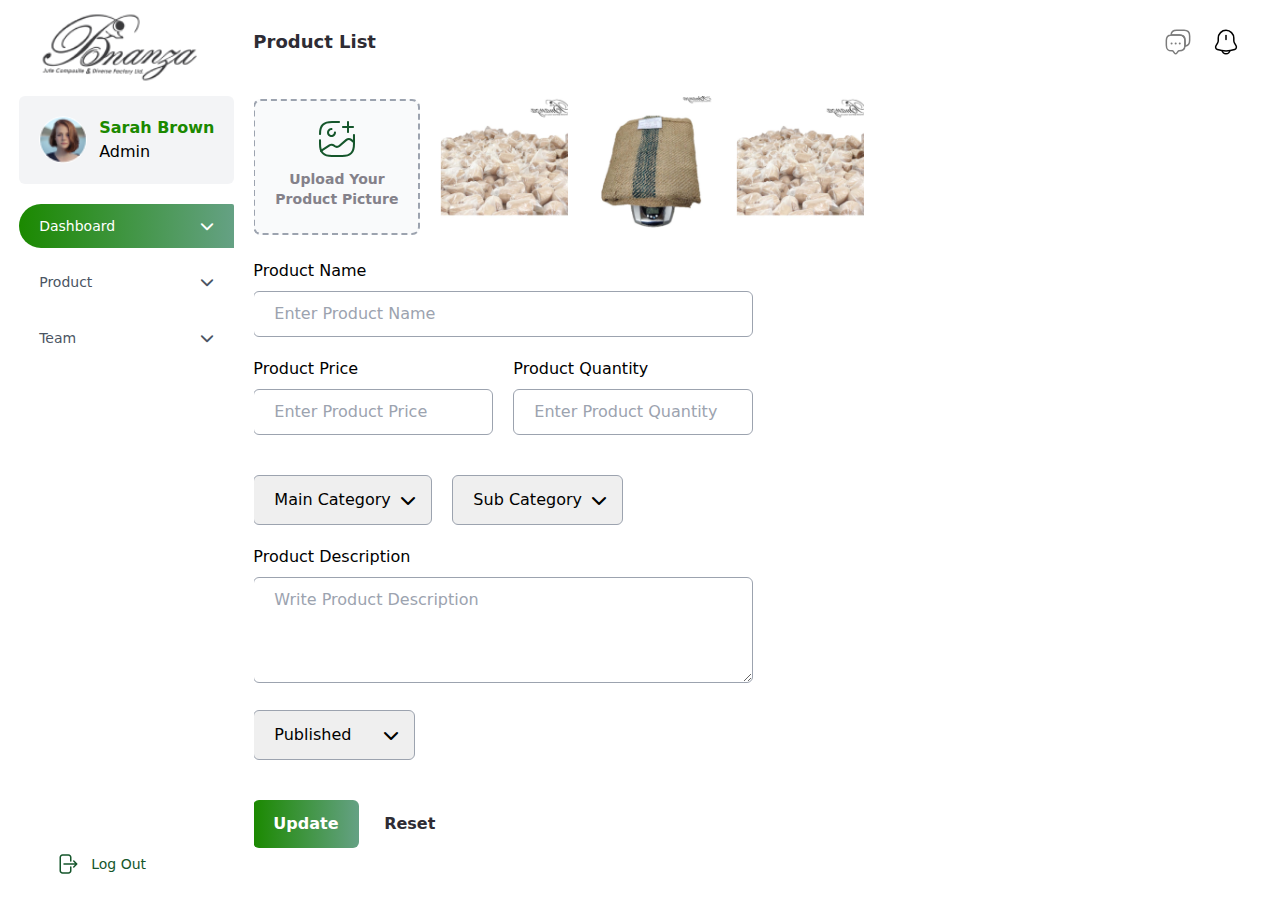
==== dashboard-addProduct.html @ 1c361e9a "All Pages" ====
<!DOCTYPE html>
<html lang="en">
<head>
    <meta charset="UTF-8">
    <meta http-equiv="X-UA-Compatible" content="IE=edge">
    <meta name="viewport" content="width=device-width, initial-scale=1.0">
    <title>Bonaza Dashboard - Add Product</title>
    <link rel="stylesheet" href="style.css">
    <link rel="stylesheet" href="output.css">
    <link rel="stylesheet" href="https://cdnjs.cloudflare.com/ajax/libs/font-awesome/6.4.0/css/all.min.css" />
    <link rel="stylesheet" href="https://cdn.jsdelivr.net/npm/swiper@9/swiper-bundle.min.css" />
</head>
<body class="font-sans">
  <section class=" max-w-[1920px] ml-auto mr-auto">

    <!-- Navigation Menu -->
    <div class="relative">
        
        <nav class="bg-white fixed min-[2000px]:absolute top-0 flex flex-row xl:flex-col justify-between xl:h-full custom-container shadow-sm xl:shadow-none w-full xl:w-fit z-10">
            
            <div class="">

                <a href="/" class="h-12 w-12"><img class="h-20 xl:h-24 2xl:h-28" src="img/Logo.png" alt=""></a>

                <div class="xl:bg-gray-100 p-5 flex items-center mx-auto rounded-md gap-3 pl-5 absolute xl:static top-1 right-20">
                  <img src="img/admin.png" alt="" class="h-8 w-8 xl:h-12 xl:w-12 rounded-[50%]">
                  <div class="hidden xl:block">
                    <p class="text-primaryColor font-semibold">Sarah Brown</p>
                    <p>Admin</p>
                  </div>
                </div>

                <div class="bg-white xl:bg-transparent hidden xl:grid absolute xl:static top-12 right-0 z-10 rounded-sm py-5 xl:py-0 2xl:py-5 max-h-[800px] xl:max-h-[280px] 2xl:max-h-[700px] overflow-y-auto scroll-h min-w-[195px] scroll-smooth shadow-md xl:shadow-none mt-5" id="toggle-menu">

                    <button class="accordion-button menu-list menu-list-active">
                        <span>Dashboard</span>
                        <i class="ml-auto fa-solid fa-chevron-down"></i>
                    </button>

                      <ul class="menu-collapse hidden">
                        <li><a href="#">Homepage Banner</a></li>
                        <li><a href="#">Testimonial</a></li>
                      </ul>

                    <button class="accordion-button menu-list mt-3">
                        <span>Product</span>
                        <i class="ml-auto fa-solid fa-chevron-down"></i>
                    </button>

                      <ul class="menu-collapse hidden">
                        <li><a href="#">Homepage Banner</a></li>
                        <li><a href="#">Testimonial</a></li>
                      </ul>

                    <button class="accordion-button menu-list mt-3">
                        <span>Team</span>
                        <i class="ml-auto fa-solid fa-chevron-down"></i>
                    </button>

                      <ul class="menu-collapse hidden">
                        <li><a href="#">Homepage Banner</a></li>
                        <li><a href="#">Testimonial</a></li>
                      </ul>

                      


                </div>

            </div>

            <!-- Logout Menu Section -->
            <div class="flex items-center px-0 xl:px-4 xl:py-3 xl:mt-10">
                <a class="text-secondaryColor hover:text-red-500 hover:bg-transparent flex gap-3 items-center font-medium text-sm px-5 py-3 rounded-l-full" href="#">
                    <svg width="24" height="24" viewBox="0 0 24 24" fill="none" xmlns="http://www.w3.org/2000/svg">
                        <path d="M15.75 9V5.25C15.75 4.65326 15.5129 4.08097 15.091 3.65901C14.669 3.23705 14.0967 3 13.5 3H7.5C6.90326 3 6.33097 3.23705 5.90901 3.65901C5.48705 4.08097 5.25 4.65326 5.25 5.25V18.75C5.25 19.3467 5.48705 19.919 5.90901 20.341C6.33097 20.7629 6.90326 21 7.5 21H13.5C14.0967 21 14.669 20.7629 15.091 20.341C15.5129 19.919 15.75 19.3467 15.75 18.75V15M18.75 15L21.75 12M21.75 12L18.75 9M21.75 12H9" stroke="#15562B" stroke-width="1.5" stroke-linecap="round" stroke-linejoin="round"/>
                        </svg>
                        
                        
                    <span class="hidden md:block">Log Out</span>
                </a>
                
                <button class="block xl:hidden" id="toggle-button">
                    <svg class="-mr-[1px]" height="24px" width="24px" fill="none" stroke="currentColor" stroke-width="1.5" viewBox="0 0 24 24" xmlns="http://www.w3.org/2000/svg" aria-hidden="true">
                        <path stroke-linecap="round" stroke-linejoin="round" d="M3.75 6.75h16.5M3.75 12h16.5m-16.5 5.25h16.5"></path>
                      </svg>
                </button>    
                </a>

            </div>
                
         

        </nav>
        
    </div>




    <!-- Right Side Section -->
    <div class="ml-auto w-full xl:w-5/6 px-0 xl:px-5 py-2 mt-16 xl:mt-0">


       <!-- Project Overview Header -->

        <section class="flex items-center justify-between px-5 py-2 xl:py-5 gap-4">
            
            <p class="text-lg font-bold text-tColor2">Product List</p>

            <!-- Notification & User -->
            <div class="text-xs xl:text-base flex items-center gap-3 xl:gap-5">
                
                <a class="" href="#">
                  <svg width="28" height="28" viewBox="0 0 28 28" fill="none" xmlns="http://www.w3.org/2000/svg">
                    <path d="M20.9766 12.5883V17.255C20.9766 17.5583 20.9649 17.85 20.9299 18.13C20.6616 21.28 18.8066 22.8433 15.3883 22.8433H14.9216C14.6299 22.8433 14.3499 22.9833 14.1749 23.2167L12.7749 25.0833C12.1566 25.9117 11.1533 25.9117 10.5349 25.0833L9.1349 23.2167C8.98324 23.0183 8.64492 22.8433 8.38825 22.8433H7.9216C4.19993 22.8433 2.33325 21.9217 2.33325 17.255V12.5883C2.33325 9.17001 3.90826 7.31501 7.0466 7.04668C7.3266 7.01168 7.61826 7 7.9216 7H15.3883C19.1099 7 20.9766 8.86668 20.9766 12.5883Z" stroke="#7C7C7C" stroke-width="1.5" stroke-miterlimit="10" stroke-linecap="round" stroke-linejoin="round"/>
                    <path d="M25.6433 7.9216V12.5883C25.6433 16.0183 24.0683 17.8616 20.93 18.1299C20.965 17.8499 20.9766 17.5583 20.9766 17.2549V12.5883C20.9766 8.8666 19.11 6.99992 15.3883 6.99992H7.92163C7.6183 6.99992 7.32663 7.0116 7.04663 7.0466C7.31496 3.90826 9.16996 2.33325 12.5883 2.33325H20.055C23.7766 2.33325 25.6433 4.19993 25.6433 7.9216Z" stroke="#7C7C7C" stroke-width="1.5" stroke-miterlimit="10" stroke-linecap="round" stroke-linejoin="round"/>
                    <path d="M15.7448 15.4583H15.7553" stroke="#7C7C7C" stroke-width="2" stroke-linecap="round" stroke-linejoin="round"/>
                    <path d="M11.6613 15.4583H11.6718" stroke="#7C7C7C" stroke-width="2" stroke-linecap="round" stroke-linejoin="round"/>
                    <path d="M7.57808 15.4583H7.58858" stroke="#7C7C7C" stroke-width="2" stroke-linecap="round" stroke-linejoin="round"/>
                    </svg>
                    
                </a>

                <a class="" href="#">
                  <svg width="28" height="28" viewBox="0 0 28 28" fill="none" xmlns="http://www.w3.org/2000/svg">
                    <path d="M14 7.51343V11.3984" stroke="black" stroke-width="1.5" stroke-miterlimit="10" stroke-linecap="round"/>
                    <path d="M14.0232 2.33325C9.72988 2.33325 6.25321 5.80992 6.25321 10.1033V12.5533C6.25321 13.3466 5.92655 14.5366 5.51821 15.2133L4.03655 17.6866C3.12655 19.2149 3.75655 20.9183 5.43655 21.4783C11.0132 23.3333 17.0449 23.3333 22.6215 21.4783C24.1965 20.9533 24.8732 19.1099 24.0215 17.6866L22.5399 15.2133C22.1315 14.5366 21.8049 13.3349 21.8049 12.5533V10.1033C21.7932 5.83325 18.2932 2.33325 14.0232 2.33325Z" stroke="black" stroke-width="1.5" stroke-miterlimit="10" stroke-linecap="round"/>
                    <path d="M17.885 21.9568C17.885 24.0918 16.135 25.8418 14 25.8418C12.9383 25.8418 11.9583 25.3985 11.2583 24.6985C10.5583 23.9985 10.115 23.0185 10.115 21.9568" stroke="black" stroke-width="1.5" stroke-miterlimit="10"/>
                    </svg>
                    
                </a>

            </div>
            
        </section>

      

        
        <section class="px-5 mt-5">

          <form action="">
            <div class="flex gap-5 flex-wrap items-center">
              
              <div class="flex items-center">
                <label for="dropzone-file" class="flex flex-col items-center justify-center border-2 border-gray-400 border-dashed rounded-lg cursor-pointer bg-gray-50 dark:hover:bg-bray-800 dark:bg-gray-700 hover:bg-gray-100 dark:border-gray-600 dark:hover:border-gray-500 dark:hover:bg-gray-600">
                    <div class="flex flex-col items-center justify-center p-5">
                        <svg width="36" height="36" viewBox="0 0 36 36" fill="none" xmlns="http://www.w3.org/2000/svg">
                          <path fill-rule="evenodd" clip-rule="evenodd" d="M9.99994 7.75839C10.74 7.26392 11.61 7 12.5 7C13.0714 7 13.5346 7.46322 13.5346 8.03464C13.5346 8.60606 13.0714 9.06928 12.5 9.06928C12.0193 9.06928 11.5493 9.21184 11.1496 9.47893C10.7498 9.74602 10.4383 10.1256 10.2543 10.5698C10.0703 11.014 10.0222 11.5027 10.116 11.9742C10.2098 12.4457 10.4413 12.8788 10.7812 13.2188C11.1212 13.5587 11.5543 13.7902 12.0258 13.884C12.4973 13.9778 12.986 13.9297 13.4302 13.7457C13.8744 13.5617 14.254 13.2502 14.5211 12.8504C14.7882 12.4507 14.9307 11.9807 14.9307 11.5C14.9307 10.9286 15.3939 10.4654 15.9654 10.4654C16.5368 10.4654 17 10.9286 17 11.5C17 12.39 16.7361 13.26 16.2416 14.0001C15.7471 14.7401 15.0443 15.3169 14.2221 15.6575C13.3998 15.998 12.495 16.0872 11.6221 15.9135C10.7492 15.7399 9.94736 15.3113 9.31802 14.682C8.68868 14.0526 8.2601 13.2508 8.08647 12.3779C7.91283 11.505 8.00195 10.6002 8.34254 9.77792C8.68314 8.95566 9.25991 8.25285 9.99994 7.75839Z" fill="#15562B"/>
                          <path fill-rule="evenodd" clip-rule="evenodd" d="M34.9802 13C35.5434 13 36 13.4661 36 14.041V22.7574C36 27.2164 35.1375 30.6085 32.9439 32.8604C30.7489 35.1136 27.4407 36 23.094 36H12.906C8.56063 36 5.25258 35.114 3.05723 32.861C0.863226 30.6094 0 27.2173 0 22.7574V19.2528C0 18.6779 0.456559 18.2118 1.01975 18.2118C1.58295 18.2118 2.03951 18.6779 2.03951 19.2528V22.7574C2.03951 27.014 2.87587 29.7227 4.50321 31.3928C6.12922 33.0615 8.76429 33.9181 12.906 33.9181H23.094C27.2371 33.9181 29.8721 33.0611 31.4977 31.3923C33.1248 29.7221 33.9605 27.0134 33.9605 22.7574V14.041C33.9605 13.4661 34.4171 13 34.9802 13Z" fill="#15562B"/>
                          <path fill-rule="evenodd" clip-rule="evenodd" d="M3.09967 3.07527C5.32422 0.868234 8.6763 0 13.0827 0H19.9716C20.5396 0 21 0.456808 21 1.02031C21 1.58381 20.5396 2.04062 19.9716 2.04062H13.0827C8.87924 2.04062 6.20419 2.88106 4.55405 4.51821C2.90392 6.15535 2.05681 8.80935 2.05681 12.9797C2.05681 13.5432 1.59638 14 1.0284 14C0.460432 14 0 13.5432 0 12.9797C0 8.60801 0.875122 5.28231 3.09967 3.07527Z" fill="#15562B"/>
                          <path fill-rule="evenodd" clip-rule="evenodd" d="M23 6C23 5.44772 23.4792 5 24.0704 5H33.9296C34.5208 5 35 5.44772 35 6C35 6.55228 34.5208 7 33.9296 7H24.0704C23.4792 7 23 6.55228 23 6Z" fill="#15562B"/>
                          <path fill-rule="evenodd" clip-rule="evenodd" d="M29 0C29.5523 0 30 0.479239 30 1.07041V10.9296C30 11.5208 29.5523 12 29 12C28.4477 12 28 11.5208 28 10.9296V1.07041C28 0.479239 28.4477 0 29 0Z" fill="#15562B"/>
                          <path fill-rule="evenodd" clip-rule="evenodd" d="M28.0496 19.675L20.9723 25.8014L20.9535 25.8173C20.0931 26.5267 19.0135 26.9145 17.8993 26.9145C16.7851 26.9145 15.7055 26.5267 14.8451 25.8173C14.8358 25.8096 14.8267 25.8018 14.8177 25.7939L14.2713 25.3101C13.8139 24.941 13.2519 24.7253 12.6651 24.694C12.0746 24.6624 11.4894 24.8191 10.9934 25.1414L2.59721 30.8241C2.12855 31.1413 1.49204 31.0177 1.17551 30.5481C0.858988 30.0784 0.982315 29.4405 1.45097 29.1233L9.86814 23.4264C10.7295 22.8634 11.7473 22.5897 12.7741 22.6445C13.801 22.6994 14.7839 23.0802 15.5806 23.7318C15.5909 23.7402 15.6011 23.7489 15.6111 23.7578L16.1591 24.2429C16.6508 24.6434 17.2653 24.8622 17.8993 24.8622C18.5351 24.8622 19.1512 24.6422 19.6436 24.2396L26.7209 18.1131L26.7397 18.0972C27.6002 17.3878 28.6797 17 29.7939 17C30.9081 17 31.9877 17.3878 32.8481 18.0972L32.867 18.1132L35.6454 20.5185C36.0734 20.889 36.1206 21.537 35.7509 21.9659C35.3812 22.3947 34.7345 22.4421 34.3066 22.0716L31.5382 19.6749C31.0458 19.2723 30.4297 19.0523 29.7939 19.0523C29.1582 19.0523 28.5421 19.2723 28.0496 19.675Z" fill="#15562B"/>
                          </svg>                         
                        <p class="mb-1 text-sm font-semibold text-tColor text-center mt-3">Upload Your <br> Product Picture</p>
                    </div>
                    <input id="dropzone-file" type="file" class="hidden" />
                </label>
              </div>

              <div class="flex items-center justify-center aspect-square">
                <img src="img/product-1.png" alt="" class="h-auto w-32">
              </div>
              
              <div class="flex items-center justify-center aspect-square">
                <img src="img/product-2.png" alt="" class="h-auto w-32">
              </div>

              <div class="flex items-center justify-center aspect-square">
                <img src="img/product-1.png" alt="" class="h-auto w-32">
              </div>

            </div>

            <div>
              <p class="mt-5 mb-2">Product Name</p>
              <input class="bg-white w-full max-w-[500px] border-[1px] border-gray-400 first-line:appearance-none  rounded-md py-3 px-5 text-gray-800 leading-tight focus:outline-none focus:shadow-outline" id="last-name" type="text" placeholder="Enter Product Name" />
            </div>

            <div class="flex justify-between max-w-[500px] gap-5">
              <div>
                <p class="mt-5 mb-2">Product Price</p>
                <input class="bg-white w-full border-[1px] border-gray-400 first-line:appearance-none  rounded-md py-3 px-5 text-gray-800 leading-tight focus:outline-none focus:shadow-outline" id="last-name" type="text" placeholder="Enter Product Price" />
              </div>

              <div>
                <p class="mt-5 mb-2">Product Quantity</p>
                <input class="bg-white w-full border-[1px] border-gray-400 first-line:appearance-none  rounded-md py-3 px-5 text-gray-800 leading-tight focus:outline-none focus:shadow-outline" id="last-name" type="text" placeholder="Enter Product Quantity" />
              </div>  
            </div>

            <div class="flex gap-5 mt-10 flex-wrap">

              <div class="relative">
                <select id="main-category" class="border-[1px] border-gray-400 py-3 pl-5 pr-10 appearance-none focus:outline-none focus:shadow-outline rounded-md">
                  <option value="volvo" hidden>Main Category</option>
                  <option value="saab">Men</option>
                  <option value="opel">Women</option>
                  <option value="audi">Kids</option>
                </select>

                <div class="absolute inset-y-0 right-0 flex items-center pr-4 pointer-events-none">
                  <i class="fa-solid fa-chevron-down"></i>
                </div>
              </div>
              
              <div class="relative">
                <select id="main-category" class="border-[1px] border-gray-400 py-3 pl-5 pr-10 appearance-none focus:outline-none focus:shadow-outline rounded-md">
                  <option value="volvo" hidden>Sub Category</option>
                  <option value="saab">Men</option>
                  <option value="opel">Women</option>
                  <option value="audi">Kids</option>
                </select>

                <div class="absolute inset-y-0 right-0 flex items-center pr-4 pointer-events-none">
                  <i class="fa-solid fa-chevron-down"></i>
                </div>
              </div>

            </div>


            <div>
              <p class="mt-5 mb-2">Product Description</p>
              <textarea id="w3review" name="w3review" rows="4" cols="50" placeholder="Write Product Description" class="bg-white w-full max-w-[500px] border-[1px] border-gray-400 first-line:appearance-none  rounded-md py-3 px-5 text-gray-800 leading-tight focus:outline-none focus:shadow-outline"></textarea>
            </div>

            <div class="flex">
              <div class="relative mt-5">
                <select id="main-category" class="border-[1px] border-gray-400 py-3 pl-5 pr-10 appearance-none focus:outline-none focus:shadow-outline rounded-md">
                  <option value="saab">Published</option>
                  <option value="audi">Unpublished</option>
                </select>

                <div class="absolute inset-y-0 right-0 flex items-center pr-4 pointer-events-none">
                  <i class="fa-solid fa-chevron-down"></i>
                </div>
              </div>
            </div>
          
            <div class="mt-5 font-semibold">
              <button class="gradient-color text-white px-5 py-3 rounded-md">Update</button>
              <button class="px-5 py-3 mt-5 rounded-md text-tColor2">Reset</button>
            </div>

          </form>
        </section>
    

    </div>

</section>





<!-- Header Section Script -->
<script> 
  // Menu toggle button 
    const toggleButton = document.getElementById("toggle-button");
    const toggleMenu = document.getElementById("toggle-menu");
    var toggleCounter = 1;
    toggleButton.onclick = function () {
      toggleCounter++;
      if(toggleCounter%2 == 0){
        toggleMenu.classList.remove("hidden");
        toggleMenu.classList.add("grid");
      }
      else{
        toggleMenu.classList.remove("grid");
        toggleMenu.classList.add("hidden");
      }
    }


  </script>


<!-- Accordion Script -->
<script>
  const accordionButtons = document.querySelectorAll('.accordion-button');
  const accordionMenu = document.querySelectorAll('.menu-collapse');

  accordionButtons.forEach(button => {
    button.addEventListener('click', () => {
      const accordionCollapse = button.nextElementSibling;
      button.setAttribute('aria-expanded', button.getAttribute('aria-expanded') === 'false' ? 'true' : 'false');
      accordionCollapse.classList.toggle('hidden');
    });
  });

  // Set all accordion items to collapsed state by default
  document.querySelectorAll('.menu-collapse').forEach(collapse => {
    collapse.classList.add('hidden');
  });


</script>


<!-- Table Script -->
<script>
  const tableButtons = document.querySelectorAll('.table-button');
  const tableMenu = document.querySelectorAll('.table-collapse');
  const tableClose = document.querySelectorAll('.table-close');

  tableButtons.forEach(button => {
    button.addEventListener('click', () => {
      const tableCollapse = button.nextElementSibling;
      button.setAttribute('aria-expanded', button.getAttribute('aria-expanded') === 'false' ? 'true' : 'false');
      tableCollapse.classList.toggle('hidden');
    });
  });

  tableClose.forEach(button => {
    button.addEventListener('click', () => {
      const tableCollapse = button.parentElement.parentElement.parentElement;
      button.setAttribute('aria-expanded', button.getAttribute('aria-expanded') === 'false' ? 'true' : 'false');
      tableCollapse.classList.toggle('hidden');
    });
  });

</script>

<script>
  const tables = document.querySelectorAll('.table-collapse');
  window.onclick = function (event) {
  for (let table of tables){
  if (event.target == table) {
    table.classList.toggle('hidden');
  }
}
};
</script>



</body>
</html>
---- style.css ----
.custom-container{
      margin-left: auto;
      margin-right: auto;
      padding: 0 1.2rem;
    }


    .accordion-button[aria-expanded="true"] .fa-chevron-down {
      transform: rotate(180deg);
    }

    .product a{
      opacity: 0;
      transition: 0.1s;
      -webkit-transition: 0.1s;
      -moz-transition: 0.1s;
      -ms-transition: 0.1s;
      -o-transition: 0.1s;
      bottom: -10%;
}

    .product:hover a{
      opacity: 1;
      bottom:10%;
    }

    @media (min-width: 768px) {
    .main-menu ul li {
      position: relative;
    }
    
    .main-menu .sub-menu {
      position: absolute;
      width: 100%;
      background: #fff;
      left: 0;
      padding: 12px 0;
      border-radius: 5px;
      box-shadow: 0 0 3px 3px #f6f6f6;
      visibility: hidden;
      opacity: 0;
      z-index: 99999;
    }
    
    
    .main-menu > ul > li:hover .sub-menu {
      visibility: visible;
      opacity: 1;
    }
    
  }

  .main-menu .sub-menu li a {
    padding-left: 1.5rem;
    padding-right: 1.5rem;
    padding-top: 0.5rem;
    padding-bottom: 0.5rem;
    display: inline-block;
  }

  .sub-menu{
    margin-top: 7px;
  }


  /* Progress Bar */

  progress[value] {
    --color: #20C9AC;
    /*theprogresscolor*/--background: #20c9ad17;
    /*thebackgroundcolor*/-webkit-appearance: none;
    -moz-appearance: none;
    appearance: none;
    border: none;
    width: 100px;
    height: 8px;
    margin: 0 10px;
    border-radius: 10em;
    background: var(--background);
    -webkit-border-radius: 10em;
    -moz-border-radius: 10em;
    -ms-border-radius: 10em;
    -o-border-radius: 10em;
}

  @media only screen and (min-width: 1600px) {
    progress[value] {
      width: 200px;
    }
  }

  progress[value]::-webkit-progress-bar {
    border-radius: 10em;
    background: var(--background);
  }
  progress[value]::-webkit-progress-value {
    border-radius: 10em;
    background: var(--color);
  }
  progress[value]::-moz-progress-bar {
    border-radius: 10em;
    background: var(--color);
  }
---- output.css ----
/*
! tailwindcss v3.3.1 | MIT License | https://tailwindcss.com
*/

/*
1. Prevent padding and border from affecting element width. (https://github.com/mozdevs/cssremedy/issues/4)
2. Allow adding a border to an element by just adding a border-width. (https://github.com/tailwindcss/tailwindcss/pull/116)
*/

*,
::before,
::after {
  box-sizing: border-box;
  /* 1 */
  border-width: 0;
  /* 2 */
  border-style: solid;
  /* 2 */
  border-color: #e5e7eb;
  /* 2 */
}

::before,
::after {
  --tw-content: '';
}

/*
1. Use a consistent sensible line-height in all browsers.
2. Prevent adjustments of font size after orientation changes in iOS.
3. Use a more readable tab size.
4. Use the user's configured `sans` font-family by default.
5. Use the user's configured `sans` font-feature-settings by default.
6. Use the user's configured `sans` font-variation-settings by default.
*/

html {
  line-height: 1.5;
  /* 1 */
  -webkit-text-size-adjust: 100%;
  /* 2 */
  -moz-tab-size: 4;
  /* 3 */
  -o-tab-size: 4;
     tab-size: 4;
  /* 3 */
  font-family: ui-sans-serif, system-ui, -apple-system, BlinkMacSystemFont, "Segoe UI", Roboto, "Helvetica Neue", Arial, "Noto Sans", sans-serif, "Apple Color Emoji", "Segoe UI Emoji", "Segoe UI Symbol", "Noto Color Emoji";
  /* 4 */
  font-feature-settings: normal;
  /* 5 */
  font-variation-settings: normal;
  /* 6 */
}

/*
1. Remove the margin in all browsers.
2. Inherit line-height from `html` so users can set them as a class directly on the `html` element.
*/

body {
  margin: 0;
  /* 1 */
  line-height: inherit;
  /* 2 */
}

/*
1. Add the correct height in Firefox.
2. Correct the inheritance of border color in Firefox. (https://bugzilla.mozilla.org/show_bug.cgi?id=190655)
3. Ensure horizontal rules are visible by default.
*/

hr {
  height: 0;
  /* 1 */
  color: inherit;
  /* 2 */
  border-top-width: 1px;
  /* 3 */
}

/*
Add the correct text decoration in Chrome, Edge, and Safari.
*/

abbr:where([title]) {
  -webkit-text-decoration: underline dotted;
          text-decoration: underline dotted;
}

/*
Remove the default font size and weight for headings.
*/

h1,
h2,
h3,
h4,
h5,
h6 {
  font-size: inherit;
  font-weight: inherit;
}

/*
Reset links to optimize for opt-in styling instead of opt-out.
*/

a {
  color: inherit;
  text-decoration: inherit;
}

/*
Add the correct font weight in Edge and Safari.
*/

b,
strong {
  font-weight: bolder;
}

/*
1. Use the user's configured `mono` font family by default.
2. Correct the odd `em` font sizing in all browsers.
*/

code,
kbd,
samp,
pre {
  font-family: ui-monospace, SFMono-Regular, Menlo, Monaco, Consolas, "Liberation Mono", "Courier New", monospace;
  /* 1 */
  font-size: 1em;
  /* 2 */
}

/*
Add the correct font size in all browsers.
*/

small {
  font-size: 80%;
}

/*
Prevent `sub` and `sup` elements from affecting the line height in all browsers.
*/

sub,
sup {
  font-size: 75%;
  line-height: 0;
  position: relative;
  vertical-align: baseline;
}

sub {
  bottom: -0.25em;
}

sup {
  top: -0.5em;
}

/*
1. Remove text indentation from table contents in Chrome and Safari. (https://bugs.chromium.org/p/chromium/issues/detail?id=999088, https://bugs.webkit.org/show_bug.cgi?id=201297)
2. Correct table border color inheritance in all Chrome and Safari. (https://bugs.chromium.org/p/chromium/issues/detail?id=935729, https://bugs.webkit.org/show_bug.cgi?id=195016)
3. Remove gaps between table borders by default.
*/

table {
  text-indent: 0;
  /* 1 */
  border-color: inherit;
  /* 2 */
  border-collapse: collapse;
  /* 3 */
}

/*
1. Change the font styles in all browsers.
2. Remove the margin in Firefox and Safari.
3. Remove default padding in all browsers.
*/

button,
input,
optgroup,
select,
textarea {
  font-family: inherit;
  /* 1 */
  font-size: 100%;
  /* 1 */
  font-weight: inherit;
  /* 1 */
  line-height: inherit;
  /* 1 */
  color: inherit;
  /* 1 */
  margin: 0;
  /* 2 */
  padding: 0;
  /* 3 */
}

/*
Remove the inheritance of text transform in Edge and Firefox.
*/

button,
select {
  text-transform: none;
}

/*
1. Correct the inability to style clickable types in iOS and Safari.
2. Remove default button styles.
*/

button,
[type='button'],
[type='reset'],
[type='submit'] {
  -webkit-appearance: button;
  /* 1 */
  background-color: transparent;
  /* 2 */
  background-image: none;
  /* 2 */
}

/*
Use the modern Firefox focus style for all focusable elements.
*/

:-moz-focusring {
  outline: auto;
}

/*
Remove the additional `:invalid` styles in Firefox. (https://github.com/mozilla/gecko-dev/blob/2f9eacd9d3d995c937b4251a5557d95d494c9be1/layout/style/res/forms.css#L728-L737)
*/

:-moz-ui-invalid {
  box-shadow: none;
}

/*
Add the correct vertical alignment in Chrome and Firefox.
*/

progress {
  vertical-align: baseline;
}

/*
Correct the cursor style of increment and decrement buttons in Safari.
*/

::-webkit-inner-spin-button,
::-webkit-outer-spin-button {
  height: auto;
}

/*
1. Correct the odd appearance in Chrome and Safari.
2. Correct the outline style in Safari.
*/

[type='search'] {
  -webkit-appearance: textfield;
  /* 1 */
  outline-offset: -2px;
  /* 2 */
}

/*
Remove the inner padding in Chrome and Safari on macOS.
*/

::-webkit-search-decoration {
  -webkit-appearance: none;
}

/*
1. Correct the inability to style clickable types in iOS and Safari.
2. Change font properties to `inherit` in Safari.
*/

::-webkit-file-upload-button {
  -webkit-appearance: button;
  /* 1 */
  font: inherit;
  /* 2 */
}

/*
Add the correct display in Chrome and Safari.
*/

summary {
  display: list-item;
}

/*
Removes the default spacing and border for appropriate elements.
*/

blockquote,
dl,
dd,
h1,
h2,
h3,
h4,
h5,
h6,
hr,
figure,
p,
pre {
  margin: 0;
}

fieldset {
  margin: 0;
  padding: 0;
}

legend {
  padding: 0;
}

ol,
ul,
menu {
  list-style: none;
  margin: 0;
  padding: 0;
}

/*
Prevent resizing textareas horizontally by default.
*/

textarea {
  resize: vertical;
}

/*
1. Reset the default placeholder opacity in Firefox. (https://github.com/tailwindlabs/tailwindcss/issues/3300)
2. Set the default placeholder color to the user's configured gray 400 color.
*/

input::-moz-placeholder, textarea::-moz-placeholder {
  opacity: 1;
  /* 1 */
  color: #9ca3af;
  /* 2 */
}

input::placeholder,
textarea::placeholder {
  opacity: 1;
  /* 1 */
  color: #9ca3af;
  /* 2 */
}

/*
Set the default cursor for buttons.
*/

button,
[role="button"] {
  cursor: pointer;
}

/*
Make sure disabled buttons don't get the pointer cursor.
*/

:disabled {
  cursor: default;
}

/*
1. Make replaced elements `display: block` by default. (https://github.com/mozdevs/cssremedy/issues/14)
2. Add `vertical-align: middle` to align replaced elements more sensibly by default. (https://github.com/jensimmons/cssremedy/issues/14#issuecomment-634934210)
   This can trigger a poorly considered lint error in some tools but is included by design.
*/

img,
svg,
video,
canvas,
audio,
iframe,
embed,
object {
  display: block;
  /* 1 */
  vertical-align: middle;
  /* 2 */
}

/*
Constrain images and videos to the parent width and preserve their intrinsic aspect ratio. (https://github.com/mozdevs/cssremedy/issues/14)
*/

img,
video {
  max-width: 100%;
  height: auto;
}

/* Make elements with the HTML hidden attribute stay hidden by default */

[hidden] {
  display: none;
}

h1 {
  font-size: 4.0rem;
}

h2 {
  font-size: 3.5rem;
}

h3 {
  font-size: 3.0rem;
}

h4 {
  font-size: 2.5rem;
}

h5 {
  font-size: 2.0rem;
}

h6 {
  font-size: 1.5rem;
}

*, ::before, ::after {
  --tw-border-spacing-x: 0;
  --tw-border-spacing-y: 0;
  --tw-translate-x: 0;
  --tw-translate-y: 0;
  --tw-rotate: 0;
  --tw-skew-x: 0;
  --tw-skew-y: 0;
  --tw-scale-x: 1;
  --tw-scale-y: 1;
  --tw-pan-x:  ;
  --tw-pan-y:  ;
  --tw-pinch-zoom:  ;
  --tw-scroll-snap-strictness: proximity;
  --tw-ordinal:  ;
  --tw-slashed-zero:  ;
  --tw-numeric-figure:  ;
  --tw-numeric-spacing:  ;
  --tw-numeric-fraction:  ;
  --tw-ring-inset:  ;
  --tw-ring-offset-width: 0px;
  --tw-ring-offset-color: #fff;
  --tw-ring-color: rgb(59 130 246 / 0.5);
  --tw-ring-offset-shadow: 0 0 #0000;
  --tw-ring-shadow: 0 0 #0000;
  --tw-shadow: 0 0 #0000;
  --tw-shadow-colored: 0 0 #0000;
  --tw-blur:  ;
  --tw-brightness:  ;
  --tw-contrast:  ;
  --tw-grayscale:  ;
  --tw-hue-rotate:  ;
  --tw-invert:  ;
  --tw-saturate:  ;
  --tw-sepia:  ;
  --tw-drop-shadow:  ;
  --tw-backdrop-blur:  ;
  --tw-backdrop-brightness:  ;
  --tw-backdrop-contrast:  ;
  --tw-backdrop-grayscale:  ;
  --tw-backdrop-hue-rotate:  ;
  --tw-backdrop-invert:  ;
  --tw-backdrop-opacity:  ;
  --tw-backdrop-saturate:  ;
  --tw-backdrop-sepia:  ;
}

::backdrop {
  --tw-border-spacing-x: 0;
  --tw-border-spacing-y: 0;
  --tw-translate-x: 0;
  --tw-translate-y: 0;
  --tw-rotate: 0;
  --tw-skew-x: 0;
  --tw-skew-y: 0;
  --tw-scale-x: 1;
  --tw-scale-y: 1;
  --tw-pan-x:  ;
  --tw-pan-y:  ;
  --tw-pinch-zoom:  ;
  --tw-scroll-snap-strictness: proximity;
  --tw-ordinal:  ;
  --tw-slashed-zero:  ;
  --tw-numeric-figure:  ;
  --tw-numeric-spacing:  ;
  --tw-numeric-fraction:  ;
  --tw-ring-inset:  ;
  --tw-ring-offset-width: 0px;
  --tw-ring-offset-color: #fff;
  --tw-ring-color: rgb(59 130 246 / 0.5);
  --tw-ring-offset-shadow: 0 0 #0000;
  --tw-ring-shadow: 0 0 #0000;
  --tw-shadow: 0 0 #0000;
  --tw-shadow-colored: 0 0 #0000;
  --tw-blur:  ;
  --tw-brightness:  ;
  --tw-contrast:  ;
  --tw-grayscale:  ;
  --tw-hue-rotate:  ;
  --tw-invert:  ;
  --tw-saturate:  ;
  --tw-sepia:  ;
  --tw-drop-shadow:  ;
  --tw-backdrop-blur:  ;
  --tw-backdrop-brightness:  ;
  --tw-backdrop-contrast:  ;
  --tw-backdrop-grayscale:  ;
  --tw-backdrop-hue-rotate:  ;
  --tw-backdrop-invert:  ;
  --tw-backdrop-opacity:  ;
  --tw-backdrop-saturate:  ;
  --tw-backdrop-sepia:  ;
}

.menu-list {
  display: flex;
  align-items: center;
  gap: 0.75rem;
  border-top-left-radius: 9999px;
  border-bottom-left-radius: 9999px;
  padding-left: 1.25rem;
  padding-right: 1.25rem;
  padding-top: 0.75rem;
  padding-bottom: 0.75rem;
  font-size: 0.875rem;
  line-height: 1.25rem;
  font-weight: 500;
  --tw-text-opacity: 1;
  color: rgb(75 85 99 / var(--tw-text-opacity));
}

.menu-list:hover,
    .menu-list-active {
  background-image: linear-gradient(to right, var(--tw-gradient-stops));
  --tw-gradient-from: #1B8900 var(--tw-gradient-from-position);
  --tw-gradient-from-position:  ;
  --tw-gradient-to: rgb(27 137 0 / 0)  var(--tw-gradient-from-position);
  --tw-gradient-stops: var(--tw-gradient-from), var(--tw-gradient-to);
  --tw-gradient-to: #65A184 var(--tw-gradient-to-position);
  --tw-gradient-to-position:  ;
  --tw-text-opacity: 1;
  color: rgb(255 255 255 / var(--tw-text-opacity));
}

.gradient-color {
  background-image: linear-gradient(to right, var(--tw-gradient-stops));
  --tw-gradient-from: #1B8900 var(--tw-gradient-from-position);
  --tw-gradient-from-position:  ;
  --tw-gradient-to: rgb(27 137 0 / 0)  var(--tw-gradient-from-position);
  --tw-gradient-stops: var(--tw-gradient-from), var(--tw-gradient-to);
  --tw-gradient-to: #65A184 var(--tw-gradient-to-position);
  --tw-gradient-to-position:  ;
}

.menu-collapse>li:hover {
  font-weight: 600;
  --tw-text-opacity: 1;
  color: rgb(27 137 0 / var(--tw-text-opacity));
}

.menu-collapse {
  display: grid;
  min-width: 115px;
  list-style-type: disc;
  gap: 1.25rem;
  border-radius: 0.75rem;
  --tw-bg-opacity: 1;
  background-color: rgb(243 244 246 / var(--tw-bg-opacity));
  padding-top: 1.25rem;
  padding-bottom: 1.25rem;
  padding-left: 2.5rem;
  font-size: 0.875rem;
  line-height: 1.25rem;
}

.pointer-events-none {
  pointer-events: none;
}

.collapse {
  visibility: collapse;
}

.fixed {
  position: fixed;
}

.absolute {
  position: absolute;
}

.relative {
  position: relative;
}

.inset-y-0 {
  top: 0px;
  bottom: 0px;
}

.left-3 {
  left: 0.75rem;
}

.right-0 {
  right: 0px;
}

.right-2 {
  right: 0.5rem;
}

.right-20 {
  right: 5rem;
}

.top-0 {
  top: 0px;
}

.top-1 {
  top: 0.25rem;
}

.top-1\/2 {
  top: 50%;
}

.top-12 {
  top: 3rem;
}

.z-10 {
  z-index: 10;
}

.mx-5 {
  margin-left: 1.25rem;
  margin-right: 1.25rem;
}

.mx-auto {
  margin-left: auto;
  margin-right: auto;
}

.-mr-\[1px\] {
  margin-right: -1px;
}

.mb-1 {
  margin-bottom: 0.25rem;
}

.mb-2 {
  margin-bottom: 0.5rem;
}

.ml-auto {
  margin-left: auto;
}

.mr-auto {
  margin-right: auto;
}

.mt-10 {
  margin-top: 2.5rem;
}

.mt-16 {
  margin-top: 4rem;
}

.mt-3 {
  margin-top: 0.75rem;
}

.mt-5 {
  margin-top: 1.25rem;
}

.mt-2 {
  margin-top: 0.5rem;
}

.-mt-2 {
  margin-top: -0.5rem;
}

.-mt-3 {
  margin-top: -0.75rem;
}

.block {
  display: block;
}

.flex {
  display: flex;
}

.table {
  display: table;
}

.grid {
  display: grid;
}

.hidden {
  display: none;
}

.aspect-square {
  aspect-ratio: 1 / 1;
}

.h-12 {
  height: 3rem;
}

.h-20 {
  height: 5rem;
}

.h-40 {
  height: 10rem;
}

.h-60 {
  height: 15rem;
}

.h-8 {
  height: 2rem;
}

.h-auto {
  height: auto;
}

.h-screen {
  height: 100vh;
}

.h-full {
  height: 100%;
}

.h-fit {
  height: -moz-fit-content;
  height: fit-content;
}

.h-1\/4 {
  height: 25%;
}

.h-3\/4 {
  height: 75%;
}

.max-h-\[800px\] {
  max-height: 800px;
}

.min-h-full {
  min-height: 100%;
}

.min-h-screen {
  min-height: 100vh;
}

.w-12 {
  width: 3rem;
}

.w-32 {
  width: 8rem;
}

.w-8 {
  width: 2rem;
}

.w-fit {
  width: -moz-fit-content;
  width: fit-content;
}

.w-full {
  width: 100%;
}

.w-20 {
  width: 5rem;
}

.w-40 {
  width: 10rem;
}

.w-1\/2 {
  width: 50%;
}

.min-w-\[195px\] {
  min-width: 195px;
}

.min-w-\[500px\] {
  min-width: 500px;
}

.max-w-\[180px\] {
  max-width: 180px;
}

.max-w-\[1920px\] {
  max-width: 1920px;
}

.max-w-\[250px\] {
  max-width: 250px;
}

.max-w-\[500px\] {
  max-width: 500px;
}

.max-w-\[300px\] {
  max-width: 300px;
}

.-translate-y-1\/2 {
  --tw-translate-y: -50%;
  transform: translate(var(--tw-translate-x), var(--tw-translate-y)) rotate(var(--tw-rotate)) skewX(var(--tw-skew-x)) skewY(var(--tw-skew-y)) scaleX(var(--tw-scale-x)) scaleY(var(--tw-scale-y));
}

.cursor-pointer {
  cursor: pointer;
}

.appearance-none {
  -webkit-appearance: none;
     -moz-appearance: none;
          appearance: none;
}

.grid-cols-2 {
  grid-template-columns: repeat(2, minmax(0, 1fr));
}

.grid-cols-3 {
  grid-template-columns: repeat(3, minmax(0, 1fr));
}

.flex-row {
  flex-direction: row;
}

.flex-col {
  flex-direction: column;
}

.flex-wrap {
  flex-wrap: wrap;
}

.items-center {
  align-items: center;
}

.justify-center {
  justify-content: center;
}

.justify-between {
  justify-content: space-between;
}

.gap-10 {
  gap: 2.5rem;
}

.gap-20 {
  gap: 5rem;
}

.gap-3 {
  gap: 0.75rem;
}

.gap-4 {
  gap: 1rem;
}

.gap-5 {
  gap: 1.25rem;
}

.overflow-hidden {
  overflow: hidden;
}

.overflow-y-auto {
  overflow-y: auto;
}

.scroll-smooth {
  scroll-behavior: smooth;
}

.rounded {
  border-radius: 0.25rem;
}

.rounded-\[50\%\] {
  border-radius: 50%;
}

.rounded-lg {
  border-radius: 0.5rem;
}

.rounded-md {
  border-radius: 0.375rem;
}

.rounded-sm {
  border-radius: 0.125rem;
}

.rounded-l-full {
  border-top-left-radius: 9999px;
  border-bottom-left-radius: 9999px;
}

.border-2 {
  border-width: 2px;
}

.border-\[1px\] {
  border-width: 1px;
}

.border-b-2 {
  border-bottom-width: 2px;
}

.border-b-\[1px\] {
  border-bottom-width: 1px;
}

.border-dashed {
  border-style: dashed;
}

.border-gray-400 {
  --tw-border-opacity: 1;
  border-color: rgb(156 163 175 / var(--tw-border-opacity));
}

.border-green-300 {
  --tw-border-opacity: 1;
  border-color: rgb(134 239 172 / var(--tw-border-opacity));
}

.border-primaryColor {
  --tw-border-opacity: 1;
  border-color: rgb(27 137 0 / var(--tw-border-opacity));
}

.bg-gray-200 {
  --tw-bg-opacity: 1;
  background-color: rgb(229 231 235 / var(--tw-bg-opacity));
}

.bg-gray-50 {
  --tw-bg-opacity: 1;
  background-color: rgb(249 250 251 / var(--tw-bg-opacity));
}

.bg-green-500 {
  --tw-bg-opacity: 1;
  background-color: rgb(34 197 94 / var(--tw-bg-opacity));
}

.bg-green-700 {
  --tw-bg-opacity: 1;
  background-color: rgb(21 128 61 / var(--tw-bg-opacity));
}

.bg-primaryColor {
  --tw-bg-opacity: 1;
  background-color: rgb(27 137 0 / var(--tw-bg-opacity));
}

.bg-red-800 {
  --tw-bg-opacity: 1;
  background-color: rgb(153 27 27 / var(--tw-bg-opacity));
}

.bg-white {
  --tw-bg-opacity: 1;
  background-color: rgb(255 255 255 / var(--tw-bg-opacity));
}

.bg-gray-100 {
  --tw-bg-opacity: 1;
  background-color: rgb(243 244 246 / var(--tw-bg-opacity));
}

.p-5 {
  padding: 1.25rem;
}

.px-0 {
  padding-left: 0px;
  padding-right: 0px;
}

.px-2 {
  padding-left: 0.5rem;
  padding-right: 0.5rem;
}

.px-3 {
  padding-left: 0.75rem;
  padding-right: 0.75rem;
}

.px-4 {
  padding-left: 1rem;
  padding-right: 1rem;
}

.px-5 {
  padding-left: 1.25rem;
  padding-right: 1.25rem;
}

.py-1 {
  padding-top: 0.25rem;
  padding-bottom: 0.25rem;
}

.py-2 {
  padding-top: 0.5rem;
  padding-bottom: 0.5rem;
}

.py-3 {
  padding-top: 0.75rem;
  padding-bottom: 0.75rem;
}

.py-4 {
  padding-top: 1rem;
  padding-bottom: 1rem;
}

.py-5 {
  padding-top: 1.25rem;
  padding-bottom: 1.25rem;
}

.pb-3 {
  padding-bottom: 0.75rem;
}

.pb-5 {
  padding-bottom: 1.25rem;
}

.pl-10 {
  padding-left: 2.5rem;
}

.pl-3 {
  padding-left: 0.75rem;
}

.pl-5 {
  padding-left: 1.25rem;
}

.pr-10 {
  padding-right: 2.5rem;
}

.pr-3 {
  padding-right: 0.75rem;
}

.pr-4 {
  padding-right: 1rem;
}

.pr-7 {
  padding-right: 1.75rem;
}

.pt-1 {
  padding-top: 0.25rem;
}

.text-center {
  text-align: center;
}

.font-sans {
  font-family: ui-sans-serif, system-ui, -apple-system, BlinkMacSystemFont, "Segoe UI", Roboto, "Helvetica Neue", Arial, "Noto Sans", sans-serif, "Apple Color Emoji", "Segoe UI Emoji", "Segoe UI Symbol", "Noto Color Emoji";
}

.text-lg {
  font-size: 1.125rem;
  line-height: 1.75rem;
}

.text-sm {
  font-size: 0.875rem;
  line-height: 1.25rem;
}

.text-xl {
  font-size: 1.25rem;
  line-height: 1.75rem;
}

.text-xs {
  font-size: 0.75rem;
  line-height: 1rem;
}

.text-2xl {
  font-size: 1.5rem;
  line-height: 2rem;
}

.text-3xl {
  font-size: 1.875rem;
  line-height: 2.25rem;
}

.font-bold {
  font-weight: 700;
}

.font-medium {
  font-weight: 500;
}

.font-semibold {
  font-weight: 600;
}

.leading-tight {
  line-height: 1.25;
}

.text-gray-800 {
  --tw-text-opacity: 1;
  color: rgb(31 41 55 / var(--tw-text-opacity));
}

.text-primaryColor {
  --tw-text-opacity: 1;
  color: rgb(27 137 0 / var(--tw-text-opacity));
}

.text-secondaryColor {
  --tw-text-opacity: 1;
  color: rgb(21 86 43 / var(--tw-text-opacity));
}

.text-tColor {
  --tw-text-opacity: 1;
  color: rgb(132 129 138 / var(--tw-text-opacity));
}

.text-tColor2 {
  --tw-text-opacity: 1;
  color: rgb(46 44 52 / var(--tw-text-opacity));
}

.text-white {
  --tw-text-opacity: 1;
  color: rgb(255 255 255 / var(--tw-text-opacity));
}

.shadow {
  --tw-shadow: 0 1px 3px 0 rgb(0 0 0 / 0.1), 0 1px 2px -1px rgb(0 0 0 / 0.1);
  --tw-shadow-colored: 0 1px 3px 0 var(--tw-shadow-color), 0 1px 2px -1px var(--tw-shadow-color);
  box-shadow: var(--tw-ring-offset-shadow, 0 0 #0000), var(--tw-ring-shadow, 0 0 #0000), var(--tw-shadow);
}

.shadow-md {
  --tw-shadow: 0 4px 6px -1px rgb(0 0 0 / 0.1), 0 2px 4px -2px rgb(0 0 0 / 0.1);
  --tw-shadow-colored: 0 4px 6px -1px var(--tw-shadow-color), 0 2px 4px -2px var(--tw-shadow-color);
  box-shadow: var(--tw-ring-offset-shadow, 0 0 #0000), var(--tw-ring-shadow, 0 0 #0000), var(--tw-shadow);
}

.shadow-sm {
  --tw-shadow: 0 1px 2px 0 rgb(0 0 0 / 0.05);
  --tw-shadow-colored: 0 1px 2px 0 var(--tw-shadow-color);
  box-shadow: var(--tw-ring-offset-shadow, 0 0 #0000), var(--tw-ring-shadow, 0 0 #0000), var(--tw-shadow);
}

.first-line\:appearance-none::first-line {
  -webkit-appearance: none;
     -moz-appearance: none;
          appearance: none;
}

.hover\:bg-gray-100:hover {
  --tw-bg-opacity: 1;
  background-color: rgb(243 244 246 / var(--tw-bg-opacity));
}

.hover\:bg-primaryColor:hover {
  --tw-bg-opacity: 1;
  background-color: rgb(27 137 0 / var(--tw-bg-opacity));
}

.hover\:bg-transparent:hover {
  background-color: transparent;
}

.hover\:text-red-500:hover {
  --tw-text-opacity: 1;
  color: rgb(239 68 68 / var(--tw-text-opacity));
}

.hover\:text-white:hover {
  --tw-text-opacity: 1;
  color: rgb(255 255 255 / var(--tw-text-opacity));
}

.focus\:outline-none:focus {
  outline: 2px solid transparent;
  outline-offset: 2px;
}

@media (prefers-color-scheme: dark) {
  .dark\:border-gray-600 {
    --tw-border-opacity: 1;
    border-color: rgb(75 85 99 / var(--tw-border-opacity));
  }

  .dark\:bg-gray-700 {
    --tw-bg-opacity: 1;
    background-color: rgb(55 65 81 / var(--tw-bg-opacity));
  }

  .dark\:hover\:border-gray-500:hover {
    --tw-border-opacity: 1;
    border-color: rgb(107 114 128 / var(--tw-border-opacity));
  }

  .dark\:hover\:bg-gray-600:hover {
    --tw-bg-opacity: 1;
    background-color: rgb(75 85 99 / var(--tw-bg-opacity));
  }
}

@media (min-width: 768px) {
  .md\:block {
    display: block;
  }
}

@media (min-width: 1280px) {
  .xl\:static {
    position: static;
  }

  .xl\:ml-10 {
    margin-left: 2.5rem;
  }

  .xl\:mt-0 {
    margin-top: 0px;
  }

  .xl\:mt-10 {
    margin-top: 2.5rem;
  }

  .xl\:mt-5 {
    margin-top: 1.25rem;
  }

  .xl\:block {
    display: block;
  }

  .xl\:flex {
    display: flex;
  }

  .xl\:grid {
    display: grid;
  }

  .xl\:hidden {
    display: none;
  }

  .xl\:h-12 {
    height: 3rem;
  }

  .xl\:h-24 {
    height: 6rem;
  }

  .xl\:h-full {
    height: 100%;
  }

  .xl\:max-h-\[280px\] {
    max-height: 280px;
  }

  .xl\:w-12 {
    width: 3rem;
  }

  .xl\:w-5\/6 {
    width: 83.333333%;
  }

  .xl\:w-fit {
    width: -moz-fit-content;
    width: fit-content;
  }

  .xl\:w-1\/2 {
    width: 50%;
  }

  .xl\:grid-cols-6 {
    grid-template-columns: repeat(6, minmax(0, 1fr));
  }

  .xl\:grid-cols-3 {
    grid-template-columns: repeat(3, minmax(0, 1fr));
  }

  .xl\:flex-row {
    flex-direction: row;
  }

  .xl\:flex-col {
    flex-direction: column;
  }

  .xl\:items-center {
    align-items: center;
  }

  .xl\:justify-start {
    justify-content: flex-start;
  }

  .xl\:gap-5 {
    gap: 1.25rem;
  }

  .xl\:gap-10 {
    gap: 2.5rem;
  }

  .xl\:bg-gray-100 {
    --tw-bg-opacity: 1;
    background-color: rgb(243 244 246 / var(--tw-bg-opacity));
  }

  .xl\:bg-transparent {
    background-color: transparent;
  }

  .xl\:px-4 {
    padding-left: 1rem;
    padding-right: 1rem;
  }

  .xl\:px-5 {
    padding-left: 1.25rem;
    padding-right: 1.25rem;
  }

  .xl\:py-0 {
    padding-top: 0px;
    padding-bottom: 0px;
  }

  .xl\:py-3 {
    padding-top: 0.75rem;
    padding-bottom: 0.75rem;
  }

  .xl\:py-5 {
    padding-top: 1.25rem;
    padding-bottom: 1.25rem;
  }

  .xl\:text-base {
    font-size: 1rem;
    line-height: 1.5rem;
  }

  .xl\:shadow-none {
    --tw-shadow: 0 0 #0000;
    --tw-shadow-colored: 0 0 #0000;
    box-shadow: var(--tw-ring-offset-shadow, 0 0 #0000), var(--tw-ring-shadow, 0 0 #0000), var(--tw-shadow);
  }
}

@media (min-width: 1536px) {
  .\32xl\:h-28 {
    height: 7rem;
  }

  .\32xl\:max-h-\[700px\] {
    max-height: 700px;
  }

  .\32xl\:py-5 {
    padding-top: 1.25rem;
    padding-bottom: 1.25rem;
  }
}

@media (min-width: 2000px) {
  .min-\[2000px\]\:absolute {
    position: absolute;
  }
}
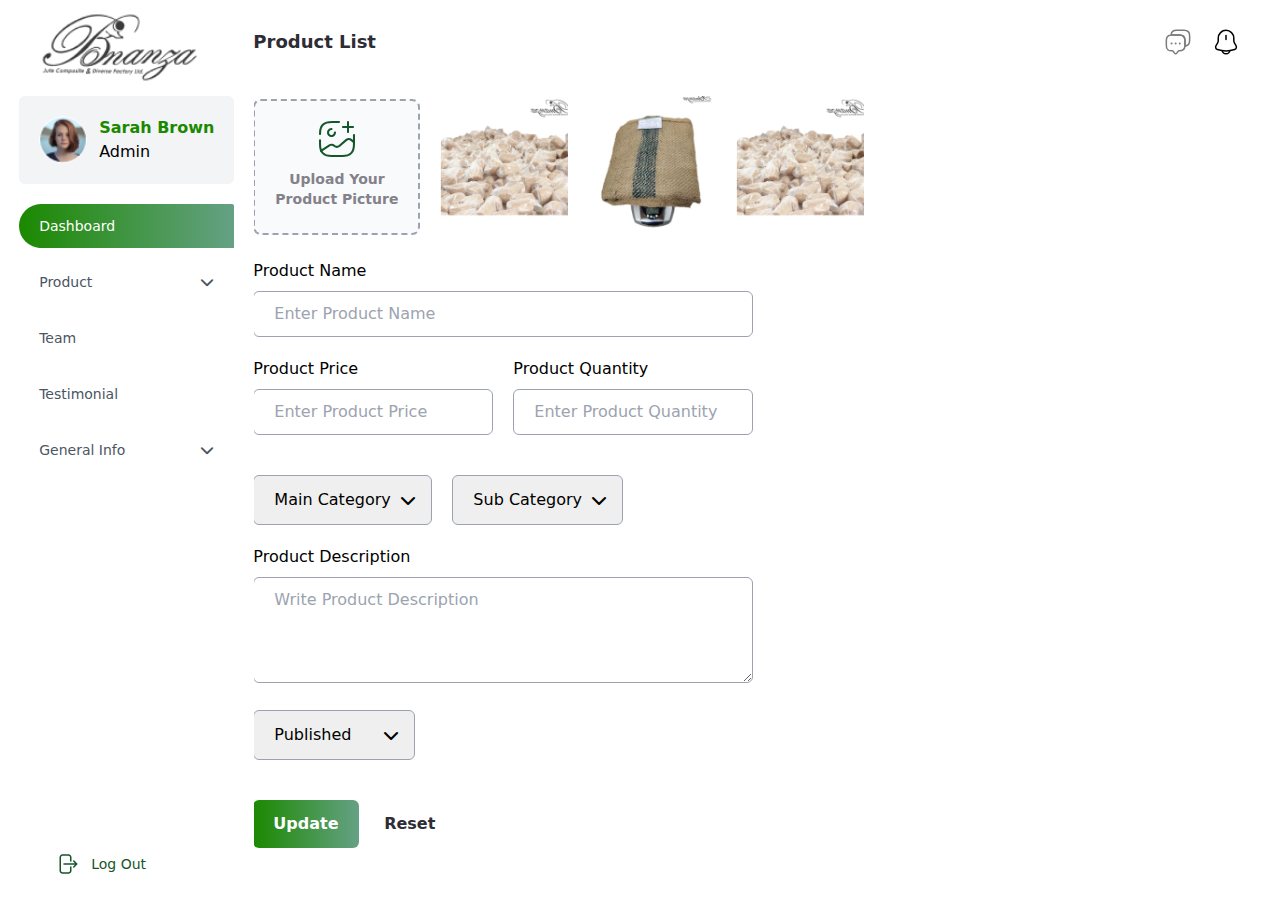
==== commit 5d88477e: "New pages" ====
--- a/dashboard-addProduct.html
+++ b/dashboard-addProduct.html
@@ -16,85 +16,88 @@
     <!-- Navigation Menu -->
     <div class="relative">
         
-        <nav class="bg-white fixed min-[2000px]:absolute top-0 flex flex-row xl:flex-col justify-between xl:h-full custom-container shadow-sm xl:shadow-none w-full xl:w-fit z-10">
-            
-            <div class="">
-
-                <a href="/" class="h-12 w-12"><img class="h-20 xl:h-24 2xl:h-28" src="img/Logo.png" alt=""></a>
-
-                <div class="xl:bg-gray-100 p-5 flex items-center mx-auto rounded-md gap-3 pl-5 absolute xl:static top-1 right-20">
-                  <img src="img/admin.png" alt="" class="h-8 w-8 xl:h-12 xl:w-12 rounded-[50%]">
-                  <div class="hidden xl:block">
-                    <p class="text-primaryColor font-semibold">Sarah Brown</p>
-                    <p>Admin</p>
-                  </div>
+      <nav class="bg-white fixed min-[2000px]:absolute top-0 flex flex-row xl:flex-col justify-between xl:h-full custom-container shadow-sm xl:shadow-none w-full xl:w-fit z-10">
+          
+          <div class="">
+
+              <a href="index.html" class="h-12 w-12"><img class="h-20 xl:h-24 2xl:h-28" src="img/Logo.png" alt=""></a>
+
+              <a class="xl:bg-gray-100 p-5 flex items-center mx-auto rounded-md gap-3 pl-5 absolute xl:static top-1 right-20 md:right-36" href="dashboard-profile.html">
+                <img src="img/admin.png" alt="" class="h-8 w-8 xl:h-12 xl:w-12 rounded-[50%]">
+                <div class="hidden xl:block">
+                  <p class="text-primaryColor font-semibold">Sarah Brown</p>
+                  <p>Admin</p>
                 </div>
-
-                <div class="bg-white xl:bg-transparent hidden xl:grid absolute xl:static top-12 right-0 z-10 rounded-sm py-5 xl:py-0 2xl:py-5 max-h-[800px] xl:max-h-[280px] 2xl:max-h-[700px] overflow-y-auto scroll-h min-w-[195px] scroll-smooth shadow-md xl:shadow-none mt-5" id="toggle-menu">
-
-                    <button class="accordion-button menu-list menu-list-active">
-                        <span>Dashboard</span>
-                        <i class="ml-auto fa-solid fa-chevron-down"></i>
-                    </button>
-
-                      <ul class="menu-collapse hidden">
-                        <li><a href="#">Homepage Banner</a></li>
-                        <li><a href="#">Testimonial</a></li>
-                      </ul>
-
-                    <button class="accordion-button menu-list mt-3">
-                        <span>Product</span>
-                        <i class="ml-auto fa-solid fa-chevron-down"></i>
-                    </button>
-
-                      <ul class="menu-collapse hidden">
-                        <li><a href="#">Homepage Banner</a></li>
-                        <li><a href="#">Testimonial</a></li>
-                      </ul>
-
-                    <button class="accordion-button menu-list mt-3">
-                        <span>Team</span>
-                        <i class="ml-auto fa-solid fa-chevron-down"></i>
-                    </button>
-
-                      <ul class="menu-collapse hidden">
-                        <li><a href="#">Homepage Banner</a></li>
-                        <li><a href="#">Testimonial</a></li>
-                      </ul>
-
+              </a>
+
+              <div class="bg-white xl:bg-transparent hidden xl:grid absolute xl:static top-12 right-0 z-10 rounded-sm py-5 xl:py-0 2xl:py-5 max-h-[800px] xl:max-h-[280px] 2xl:max-h-[700px] overflow-y-auto scroll-h min-w-[195px] scroll-smooth shadow-md xl:shadow-none mt-5" id="toggle-menu">
+
+                  <a class="accordion-button menu-list menu-list-active" href="index.html">
+                      <span>Dashboard</span>
+                  </a>
+
+                  <button class="accordion-button menu-list mt-3">
+                      <span>Product</span>
+                      <i class="ml-auto fa-solid fa-chevron-down"></i>
+                  </button>
+
+                    <ul class="menu-collapse hidden">
+                      <li><a href="dashboard-productList.html">Products</a></li>
+                      <li><a href="dashboard-productCategory.html">Categories</a></li>
+                    </ul>
+
+                  <a class="accordion-button menu-list mt-3" href="dashboard-team.html">
+                      <span>Team</span>
+                  </a>
+
+                  <a class="accordion-button menu-list mt-3" href="dashboard-testimonial.html">
+                    <span>Testimonial</span>
+                  </a>
+
+                  <button class="accordion-button menu-list mt-3">
+                    <span>General Info</span>
+                    <i class="ml-auto fa-solid fa-chevron-down"></i>
+                  </button>
+
+                  <ul class="menu-collapse hidden">
+                    <li><a href="dashboard-addCountry.html">Country</a></li>
+                    <li><a href="dashboard-homeBanner.html">Homepage Banner</a></li>
+                    <li><a href="dashboard-footerInformation.html">Footer Info</a></li>
+                  </ul>
+                   
+
+                    
+
+
+              </div>
+
+          </div>
+
+          <!-- Logout Menu Section -->
+          <div class="flex items-center px-0 xl:px-4 xl:py-3 xl:mt-10">
+              <a class="text-secondaryColor hover:text-red-500 hover:bg-transparent flex gap-3 items-center font-medium text-sm px-5 py-3 rounded-l-full" href="#">
+                  <svg width="24" height="24" viewBox="0 0 24 24" fill="none" xmlns="http://www.w3.org/2000/svg">
+                      <path d="M15.75 9V5.25C15.75 4.65326 15.5129 4.08097 15.091 3.65901C14.669 3.23705 14.0967 3 13.5 3H7.5C6.90326 3 6.33097 3.23705 5.90901 3.65901C5.48705 4.08097 5.25 4.65326 5.25 5.25V18.75C5.25 19.3467 5.48705 19.919 5.90901 20.341C6.33097 20.7629 6.90326 21 7.5 21H13.5C14.0967 21 14.669 20.7629 15.091 20.341C15.5129 19.919 15.75 19.3467 15.75 18.75V15M18.75 15L21.75 12M21.75 12L18.75 9M21.75 12H9" stroke="#15562B" stroke-width="1.5" stroke-linecap="round" stroke-linejoin="round"/>
+                      </svg>
                       
-
-
-                </div>
-
-            </div>
-
-            <!-- Logout Menu Section -->
-            <div class="flex items-center px-0 xl:px-4 xl:py-3 xl:mt-10">
-                <a class="text-secondaryColor hover:text-red-500 hover:bg-transparent flex gap-3 items-center font-medium text-sm px-5 py-3 rounded-l-full" href="#">
-                    <svg width="24" height="24" viewBox="0 0 24 24" fill="none" xmlns="http://www.w3.org/2000/svg">
-                        <path d="M15.75 9V5.25C15.75 4.65326 15.5129 4.08097 15.091 3.65901C14.669 3.23705 14.0967 3 13.5 3H7.5C6.90326 3 6.33097 3.23705 5.90901 3.65901C5.48705 4.08097 5.25 4.65326 5.25 5.25V18.75C5.25 19.3467 5.48705 19.919 5.90901 20.341C6.33097 20.7629 6.90326 21 7.5 21H13.5C14.0967 21 14.669 20.7629 15.091 20.341C15.5129 19.919 15.75 19.3467 15.75 18.75V15M18.75 15L21.75 12M21.75 12L18.75 9M21.75 12H9" stroke="#15562B" stroke-width="1.5" stroke-linecap="round" stroke-linejoin="round"/>
-                        </svg>
-                        
-                        
-                    <span class="hidden md:block">Log Out</span>
-                </a>
-                
-                <button class="block xl:hidden" id="toggle-button">
-                    <svg class="-mr-[1px]" height="24px" width="24px" fill="none" stroke="currentColor" stroke-width="1.5" viewBox="0 0 24 24" xmlns="http://www.w3.org/2000/svg" aria-hidden="true">
-                        <path stroke-linecap="round" stroke-linejoin="round" d="M3.75 6.75h16.5M3.75 12h16.5m-16.5 5.25h16.5"></path>
-                      </svg>
-                </button>    
-                </a>
-
-            </div>
-                
-         
-
-        </nav>
-        
-    </div>
-
+                      
+                  <span class="hidden md:block">Log Out</span>
+              </a>
+              
+              <button class="block xl:hidden" id="toggle-button">
+                  <svg class="-mr-[1px]" height="24px" width="24px" fill="none" stroke="currentColor" stroke-width="1.5" viewBox="0 0 24 24" xmlns="http://www.w3.org/2000/svg" aria-hidden="true">
+                      <path stroke-linecap="round" stroke-linejoin="round" d="M3.75 6.75h16.5M3.75 12h16.5m-16.5 5.25h16.5"></path>
+                    </svg>
+              </button>    
+              </a>
+
+          </div>
+              
+       
+
+      </nav>
+      
+  </div>
 
 
 
--- a/output.css
+++ b/output.css
@@ -672,10 +672,19 @@
   margin-right: auto;
 }
 
+.my-2 {
+  margin-top: 0.5rem;
+  margin-bottom: 0.5rem;
+}
+
 .-mr-\[1px\] {
   margin-right: -1px;
 }
 
+.-mt-3 {
+  margin-top: -0.75rem;
+}
+
 .mb-1 {
   margin-bottom: 0.25rem;
 }
@@ -700,6 +709,10 @@
   margin-top: 4rem;
 }
 
+.mt-2 {
+  margin-top: 0.5rem;
+}
+
 .mt-3 {
   margin-top: 0.75rem;
 }
@@ -708,16 +721,8 @@
   margin-top: 1.25rem;
 }
 
-.mt-2 {
-  margin-top: 0.5rem;
-}
-
-.-mt-2 {
-  margin-top: -0.5rem;
-}
-
-.-mt-3 {
-  margin-top: -0.75rem;
+.mb-5 {
+  margin-bottom: 1.25rem;
 }
 
 .block {
@@ -752,6 +757,10 @@
   height: 5rem;
 }
 
+.h-3\/4 {
+  height: 75%;
+}
+
 .h-40 {
   height: 10rem;
 }
@@ -772,41 +781,20 @@
   height: 100vh;
 }
 
-.h-full {
-  height: 100%;
-}
-
-.h-fit {
-  height: -moz-fit-content;
-  height: fit-content;
-}
-
-.h-1\/4 {
-  height: 25%;
-}
-
-.h-3\/4 {
-  height: 75%;
-}
-
 .max-h-\[800px\] {
   max-height: 800px;
 }
 
-.min-h-full {
-  min-height: 100%;
-}
-
-.min-h-screen {
-  min-height: 100vh;
-}
-
 .w-12 {
   width: 3rem;
 }
 
 .w-32 {
   width: 8rem;
+}
+
+.w-40 {
+  width: 10rem;
 }
 
 .w-8 {
@@ -822,26 +810,18 @@
   width: 100%;
 }
 
-.w-20 {
-  width: 5rem;
-}
-
-.w-40 {
-  width: 10rem;
-}
-
-.w-1\/2 {
-  width: 50%;
+.w-14 {
+  width: 3.5rem;
+}
+
+.w-16 {
+  width: 4rem;
 }
 
 .min-w-\[195px\] {
   min-width: 195px;
 }
 
-.min-w-\[500px\] {
-  min-width: 500px;
-}
-
 .max-w-\[180px\] {
   max-width: 180px;
 }
@@ -854,12 +834,16 @@
   max-width: 250px;
 }
 
+.max-w-\[300px\] {
+  max-width: 300px;
+}
+
 .max-w-\[500px\] {
   max-width: 500px;
 }
 
-.max-w-\[300px\] {
-  max-width: 300px;
+.max-w-\[350px\] {
+  max-width: 350px;
 }
 
 .-translate-y-1\/2 {
@@ -881,10 +865,6 @@
   grid-template-columns: repeat(2, minmax(0, 1fr));
 }
 
-.grid-cols-3 {
-  grid-template-columns: repeat(3, minmax(0, 1fr));
-}
-
 .flex-row {
   flex-direction: row;
 }
@@ -1001,6 +981,11 @@
   border-color: rgb(27 137 0 / var(--tw-border-opacity));
 }
 
+.bg-gray-100 {
+  --tw-bg-opacity: 1;
+  background-color: rgb(243 244 246 / var(--tw-bg-opacity));
+}
+
 .bg-gray-200 {
   --tw-bg-opacity: 1;
   background-color: rgb(229 231 235 / var(--tw-bg-opacity));
@@ -1036,9 +1021,19 @@
   background-color: rgb(255 255 255 / var(--tw-bg-opacity));
 }
 
-.bg-gray-100 {
+.bg-blue-600 {
   --tw-bg-opacity: 1;
-  background-color: rgb(243 244 246 / var(--tw-bg-opacity));
+  background-color: rgb(37 99 235 / var(--tw-bg-opacity));
+}
+
+.bg-blue-400 {
+  --tw-bg-opacity: 1;
+  background-color: rgb(96 165 250 / var(--tw-bg-opacity));
+}
+
+.bg-blue-500 {
+  --tw-bg-opacity: 1;
+  background-color: rgb(59 130 246 / var(--tw-bg-opacity));
 }
 
 .p-5 {
@@ -1135,12 +1130,21 @@
   padding-top: 0.25rem;
 }
 
+.pt-2 {
+  padding-top: 0.5rem;
+}
+
 .text-center {
   text-align: center;
 }
 
 .font-sans {
   font-family: ui-sans-serif, system-ui, -apple-system, BlinkMacSystemFont, "Segoe UI", Roboto, "Helvetica Neue", Arial, "Noto Sans", sans-serif, "Apple Color Emoji", "Segoe UI Emoji", "Segoe UI Symbol", "Noto Color Emoji";
+}
+
+.text-3xl {
+  font-size: 1.875rem;
+  line-height: 2.25rem;
 }
 
 .text-lg {
@@ -1161,16 +1165,6 @@
 .text-xs {
   font-size: 0.75rem;
   line-height: 1rem;
-}
-
-.text-2xl {
-  font-size: 1.5rem;
-  line-height: 2rem;
-}
-
-.text-3xl {
-  font-size: 1.875rem;
-  line-height: 2.25rem;
 }
 
 .font-bold {
@@ -1295,6 +1289,18 @@
 }
 
 @media (min-width: 768px) {
+  .md\:right-40 {
+    right: 10rem;
+  }
+
+  .md\:right-32 {
+    right: 8rem;
+  }
+
+  .md\:right-36 {
+    right: 9rem;
+  }
+
   .md\:block {
     display: block;
   }
@@ -1305,6 +1311,11 @@
     position: static;
   }
 
+  .xl\:mx-0 {
+    margin-left: 0px;
+    margin-right: 0px;
+  }
+
   .xl\:ml-10 {
     margin-left: 2.5rem;
   }
@@ -1351,6 +1362,10 @@
 
   .xl\:max-h-\[280px\] {
     max-height: 280px;
+  }
+
+  .xl\:w-1\/2 {
+    width: 50%;
   }
 
   .xl\:w-12 {
@@ -1366,16 +1381,16 @@
     width: fit-content;
   }
 
-  .xl\:w-1\/2 {
-    width: 50%;
+  .xl\:grid-cols-3 {
+    grid-template-columns: repeat(3, minmax(0, 1fr));
   }
 
   .xl\:grid-cols-6 {
     grid-template-columns: repeat(6, minmax(0, 1fr));
   }
 
-  .xl\:grid-cols-3 {
-    grid-template-columns: repeat(3, minmax(0, 1fr));
+  .xl\:grid-cols-2 {
+    grid-template-columns: repeat(2, minmax(0, 1fr));
   }
 
   .xl\:flex-row {
@@ -1394,12 +1409,12 @@
     justify-content: flex-start;
   }
 
+  .xl\:gap-10 {
+    gap: 2.5rem;
+  }
+
   .xl\:gap-5 {
     gap: 1.25rem;
-  }
-
-  .xl\:gap-10 {
-    gap: 2.5rem;
   }
 
   .xl\:bg-gray-100 {
